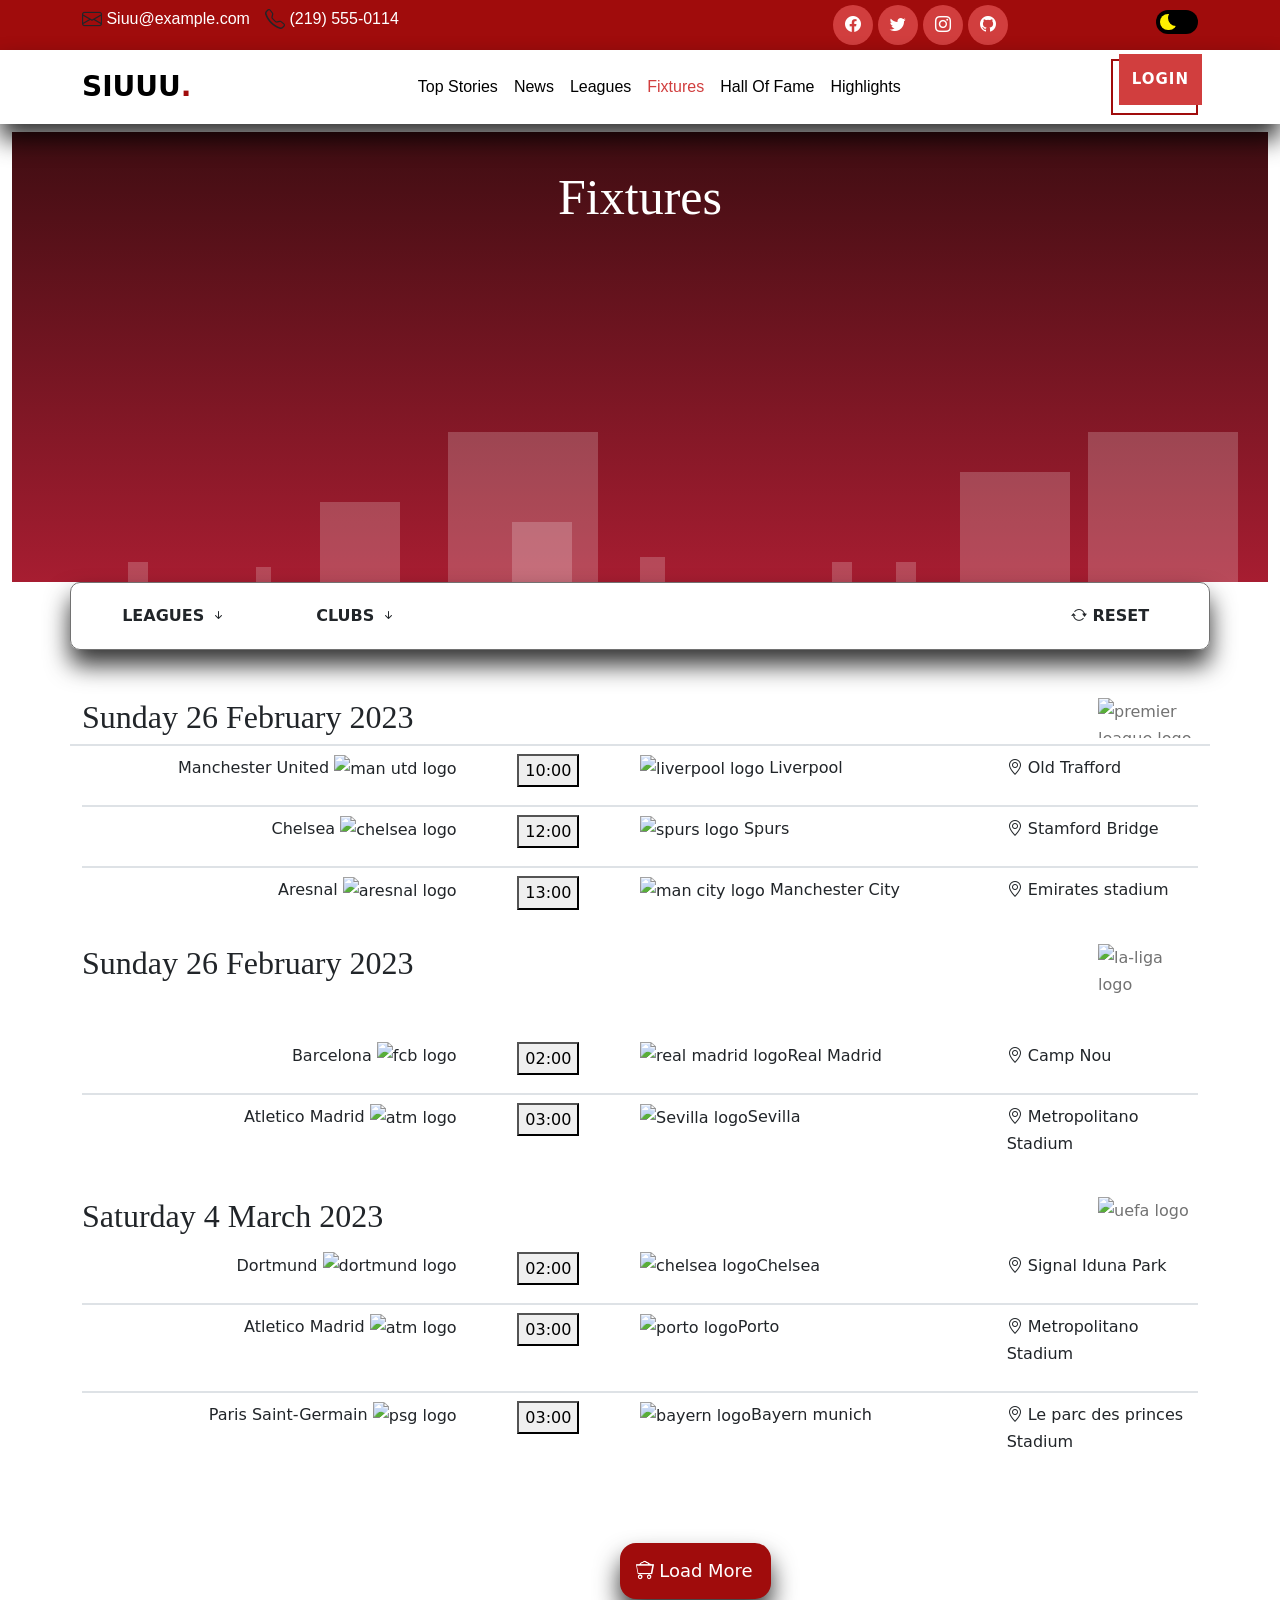
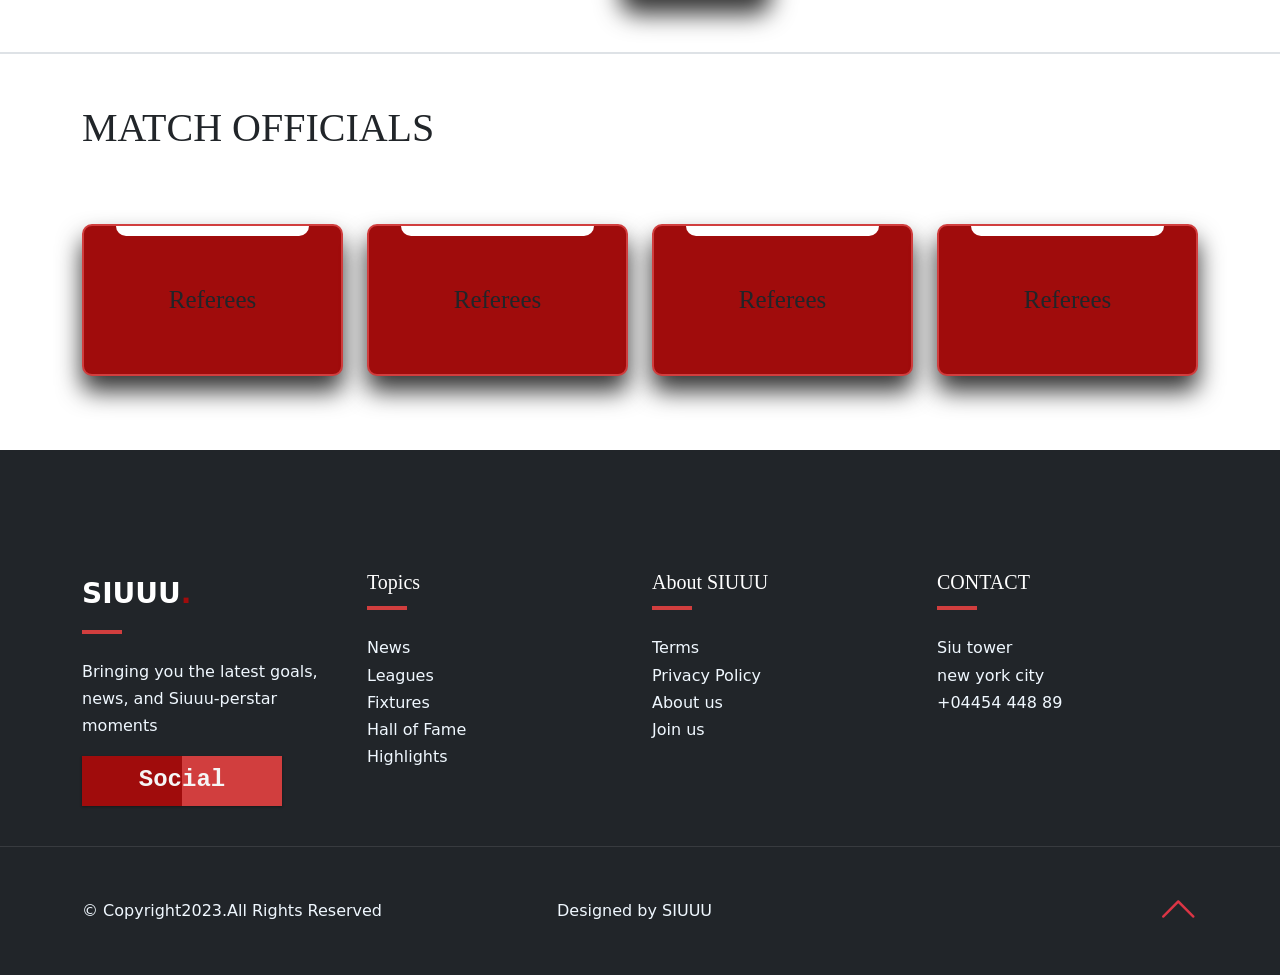
==== html/fixture.html @ 1062c9f8 "Add files via upload" ====
<!DOCTYPE html>
<html lang="en">
<head>
    <meta charset="UTF-8">
    <meta http-equiv="X-UA-Compatible" content="IE=edge">
    <meta name="viewport" content="width=device-width, initial-scale=1.0">
    <title>SIUUU - Fixtures</title>
    <meta content="" name="description">
    <meta content="" name="keywords">
  
    <link href="../images/home/1.png" rel="icon">




    <!-- bootstrap link -->
    <link href="https://cdn.jsdelivr.net/npm/bootstrap@5.3.0-alpha1/dist/css/bootstrap.min.css" rel="stylesheet" integrity="sha384-GLhlTQ8iRABdZLl6O3oVMWSktQOp6b7In1Zl3/Jr59b6EGGoI1aFkw7cmDA6j6gD" crossorigin="anonymous">
    <link rel="stylesheet" href="https://cdn.jsdelivr.net/npm/bootstrap-icons@1.3.0/font/bootstrap-icons.css">
    <!-- css links -->
    <link rel="stylesheet" href="../css/general.css">
    <link rel="stylesheet" href="../css/fixture.css">

</head>
<body>
    

<!-- navbar -->
<section class="sticky-top">
    <!-- TOP NAV -->
    <div class="top-nav" id="home">
        <div class="container">
         <div class="row justify-content-between">
             <div class="col-5 text-start">
                 <p> <i class="bi bi-envelope h5"></i> Siuu@example.com</p>
                 <p> <i class='bi bi-telephone h5'></i> (219) 555-0114</p>
             </div>
             <div class="col-5 text-end social-icons">
                 <a href="#"><i class='bi bi-facebook'></i></a>
                 <a href="#"><i class='bi bi-twitter'></i></a>
                 <a href="#"><i class='bi bi-instagram'></i></a>
                 <a href="#"><i class='bi bi-github'></i></a>
             </div>
             <div class="col-2 text-end">
              <label class="switch">
                  <input type="checkbox">
                  <span onclick="myFunction()"  class="switchslider"></span>
              </label>
             </div>
         </div>
        </div>
        </div>
  <!-- BOTTOM NAV -->
  <nav class="navbar navbar-expand-lg navbar-light bg-white ">
  <div class="container">
   <a class="navbar-brand" href="index.html">SIUUU<span class="dot">.</span></a>
   <button class="navbar-toggler" type="button" data-bs-toggle="collapse" data-bs-target="#navbarNav"
       aria-controls="navbarNav" aria-expanded="false" aria-label="Toggle navigation">
       <span class="navbar-toggler-icon"></span>
   </button>
   <div class="collapse navbar-collapse" id="navbarNav">
       <ul class="navbar-nav ms-auto">
           <li class="nav-item">
               <a class="nav-link" href="../index.html">Top Stories</a>
           </li>
           <li class="nav-item">
               <a class="nav-link" href="./news.html" target="_blank">News</a>
           </li>
           <li class="nav-item">
               <a class="nav-link" href="./leagues.html" target="_blank">Leagues</a>
           </li>
           <li class="nav-item">
               <a class="nav-link active" href="#">Fixtures</a>
           </li>
           <li class="nav-item">
               <a class="nav-link" href="./halloffame.html" target="_blank">Hall Of Fame</a>
           </li>
           <li class="nav-item">
               <a class="nav-link" href="./highlights.html" target="_blank">Highlights</a>
           </li>  
       </ul>
       <a class="ms-auto login-btn" href="./signup.html" target="_blank">
        <button> LOGIN
        </button>
       </a>
     
       </div>
  </div>
  </nav>
</section>
<!-- navbar end -->



<!-- showcase start -->
<section id="main-display">
    <div class="container-fluid">
        <div class="row fixture mt-0">
            <div class="col-lg-12 col-sm-12 col-xs-12">
                <div class="context">
                    <h1>Fixtures</h1>
                </div>
            <div class="area" >
                        <ul class="circles">
                                <li></li>
                                <li></li>
                                <li></li>
                                <li></li>
                                <li></li>
                                <li></li>
                                <li></li>
                                <li></li>
                                <li></li>
                                <li></li>
                        </ul>
                </div >
            </div>
        </div>
    </div>
</section>
<!-- showcase end -->

<!-- mini dropdown navbar  -->
<section class="pb-5">
    <div class="filter-bar container">
 
        <div class="d-flex flex-wrap"> 
            <div class="dropdown ms-1 ">
                <button class="dropbtn  btn" type="button" data-bs-toggle="dropdown" aria-expanded="false">
                    <span class="box">
                           leagues <i class="bi bi-arrow-down-short"></i>
                    </span>
                </button>
                <ul class="dropdown-menu">
                  <li><a class="dropdown-item" href="#">EPL</a></li>
                  <li><a class="dropdown-item" href="#">UCL</a></li>
                  <li><a class="dropdown-item" href="#">La Liga</a></li>
                </ul>
              </div>

              <div class="dropdown ms-2">
                <button class="dropbtn  btn" type="button" data-bs-toggle="dropdown" aria-expanded="false">
                    <span class="box">
                           clubs <i class="bi bi-arrow-down-short"></i>
                    </span>
                </button>
                <ul class="dropdown-menu">
                  <li><a class="dropdown-item" href="#">Aresnal</a></li>
                  <li><a class="dropdown-item" href="#">Man Utd</a></li>
                  <li><a class="dropdown-item" href="#">Man city</a></li>
                </ul>
              </div>

              <div class="reset-filter ms-auto ">
                <a href="fixture.html" >
                    <button class="dropbtn btn" >
                        <span class="box">
                            <i class="bi bi-arrow-repeat"></i> reset
                        </span>
                    </button>
                </a>
              </div>
        </div>
    </div>
</section>
<!-- mini dropdown navbar end -->


<!-- fixtures  -->
<section class="fixture">
    <div class="container">
        <div class="row">
            <div class="col-12 d-inline-flex">
                <h2>Sunday 26 February 2023</h2>
                <img class="img-fluid logo-head ms-auto" src="../images/fixture/Premier_league_logo.png" alt="premier league logo">
               
            </div>
            <div class="d-flex flex-column mb-3 text-center border-top border-2">
                <div class="p-2 match col-15 d-inline-flex">
                    <div class="col-4 text-end">
                        <p class="d-inline">Manchester United  <img class="logos img-fluid" src="../images/clubs/manutd logo.png" alt="man utd logo"></p>
                    </div>
                    <div class="col-2">
                        <button>10:00</button>
                    </div>
                    <div class="col-4 text-start">
                        <p class="d-inline"> <img class="logos img-fluid" src="../images/clubs/liverpol.png" alt="liverpool logo"> Liverpool</p>
                    </div>
                    <div class="col-2 text-start">
                        <p> <i class="bi bi-geo-alt"></i> Old Trafford</p>
                    </div>
                </div>
                <div class="p-2 match col-15 d-inline-flex border-2 border-top">
                    <div class="col-4 text-end">
                        <p class="d-inline">  Chelsea <img class="logos img-fluid" src="../images/clubs/chelsea.png" alt="chelsea logo"></p>
                    </div>
                    <div class="col-2">
                      <button>12:00</button>
                    </div>
                    <div class="col-4 text-start">
                        <p class="d-inline"> <img class="logos img-fluid" src="../images/clubs/spurs.png" alt="spurs logo"> Spurs</p>
                    </div>
                    <div class="col-2 text-start">
                        <p> <i class="bi bi-geo-alt"></i> Stamford Bridge</p>
                    </div>
                </div>    
                <div class="p-2 match col-15 d-inline-flex border-2 border-top">
                    <div class="col-4 text-end">
                        <p class="d-inline">  Aresnal <img class="logos img-fluid" src="../images/clubs/aresnal.png" alt="aresnal logo"></p>
                    </div>
                    <div class="col-2">
                        <button>13:00</button>
                    </div>
                    <div class="col-4 text-start">
                        <p class="d-inline"> <img class="logos img-fluid" src="../images/clubs/mci.png" alt="man city logo"> Manchester City</p>
                    </div>
                    <div class="col-2 text-start">
                        <p> <i class="bi bi-geo-alt"></i> Emirates stadium</p>
                    </div>
                </div> 
            </div>
        </div>
        <div class="row">
            <div class="col-12 d-inline-flex">
                <h2>Sunday 26 February 2023</h2>
                <img class="img-fluid logo-head2 ms-auto" src="../images/fixture/Spanish_La_Liga_logo.png" alt="la-liga logo">
               
            </div>
            <div class="d-flex flex-column mb-3 text-center ">
                <div class="p-2 match col-15 d-inline-flex">
                    <div class="col-4 text-end">
                        <p class="d-inline">Barcelona  <img class="logos img-fluid" src="../images/clubs/fcb.png" alt="fcb logo"></p>
                    </div>
                    <div class="col-2">
                        <button>02:00</button>
                    </div>
                    <div class="col-4 text-start">
                        <p class="d-inline"> <img class="logos img-fluid" src="../images/clubs/rm.png" alt="real madrid logo">Real Madrid</p>
                    </div>
                    <div class="col-2 text-start">
                        <p> <i class="bi bi-geo-alt"></i> Camp Nou</p>
                    </div>
                </div>
                <div class="p-2 match col-15 d-inline-flex border-2 border-top">
                    <div class="col-4 text-end">
                        <p class="d-inline">Atletico Madrid <img class="logos img-fluid" src="../images/clubs/atm.png" alt="atm logo"></p>
                    </div>
                    <div class="col-2">
                        <button>03:00</button>
                    </div>
                    <div class="col-4 text-start">
                        <p class="d-inline"> <img class="logos img-fluid" src="../images/clubs/cf-sevilla.png" alt="Sevilla logo">Sevilla</p>
                    </div>
                    <div class="col-2 text-start">
                        <p> <i class="bi bi-geo-alt"></i> Metropolitano Stadium</p>
                    </div>
                </div>
            </div>
        </div>
        <div class="row">
            <div class="col-12 d-inline-flex">
                <h2>Saturday 4 March 2023</h2>
                <img class="img-fluid logo-head ms-auto" src="../images/fixture/UEFA_Champions_League_logo.png" alt="uefa logo">
               
            </div>
            <div class="d-flex flex-column mb-3 text-center ">
                <div class="p-2 match col-15 d-inline-flex">
                    <div class="col-4 text-end">
                        <p class="d-inline">Dortmund  <img class="logos img-fluid" src="../images/clubs/dortmund.png" alt="dortmund logo"></p>
                    </div>
                    <div class="col-2">
                        <button>02:00</button>
                    </div>
                    <div class="col-4 text-start">
                        <p class="d-inline"> <img class="logos img-fluid" src="../images/clubs/chelsea.png" alt="chelsea logo">Chelsea</p>
                    </div>
                    <div class="col-2 text-start">
                        <p> <i class="bi bi-geo-alt"></i>  Signal Iduna Park</p>
                    </div>
                </div>
                <div class="p-2 match col-15 d-inline-flex border-2 border-top">
                    <div class="col-4 text-end">
                        <p class="d-inline">Atletico Madrid <img class="logos img-fluid" src="../images/clubs/atm.png" alt="atm logo"></p>
                    </div>
                    <div class="col-2">
                        <button>03:00</button>
                    </div>
                    <div class="col-4 text-start">
                        <p class="d-inline"> <img class="logos img-fluid" src="../images/clubs/porto.png" alt="porto logo">Porto</p>
                    </div>
                    <div class="col-2 text-start">
                        <p> <i class="bi bi-geo-alt"></i> Metropolitano Stadium</p>
                    </div>
                </div>
                  <div class="p-2 match col-15 d-inline-flex border-2 border-top">
                    <div class="col-4 text-end">
                        <p class="d-inline">Paris Saint-Germain <img class="logos img-fluid" src="../images/clubs/psg logo.png" alt="psg logo"></p>
                    </div>
                    <div class="col-2">
                        <button>03:00</button>
                    </div>
                    <div class="col-4 text-start">
                        <p class="d-inline"> <img class="logos img-fluid" src="../images/clubs/bayern logo.png" alt="bayern logo">Bayern munich</p>
                    </div>
                    <div class="col-2 text-start">
                        <p> <i class="bi bi-geo-alt"></i> Le parc des princes Stadium</p>
                    </div>
                </div>
            </div>
        </div>
        <div id="more">
            <div class="row">
                <div class="col-12 d-inline-flex">
                    <h2>Sunday 5 March 2023</h2>
                    <img class="img-fluid logo-head ms-auto" src="../images/fixture/uel-logo.png" alt="europa league">
                   
                </div>
                <div class="d-flex flex-column mb-3 text-center ">
                    <div class="p-2 match col-15 d-inline-flex">
                        <div class="col-4 text-end">
                            <p class="d-inline">Manchester United  <img class="logos img-fluid" src="../images/clubs/manutd logo.png" alt="man utd logo"></p>
                        </div>
                        <div class="col-2">
                            <button>01:45</button>
                        </div>
                        <div class="col-4 text-start">
                            <p class="d-inline"> <img class="logos img-fluid" src="../images/clubs/fcb.png" alt="fcb logo"> Barcelona</p>
                        </div>
                        <div class="col-2 text-start">
                            <p> <i class="bi bi-geo-alt"></i> Old Trafford</p>
                        </div>
                    </div>
                    <div class="p-2 match col-15 d-inline-flex border-2 border-top">
                        <div class="col-4 text-end">
                            <p class="d-inline">Aresnal <img class="logos img-fluid" src="../images/clubs/aresnal.png" alt="Aresnal logo"></p>
                        </div>
                        <div class="col-2">
                            <button>03:45</button>
                        </div>
                        <div class="col-4 text-start">
                            <p class="d-inline"> <img class="logos img-fluid" src="../images/clubs/psv.png" alt="psv logo"> PSV</p>
                        </div>
                        <div class="col-2 text-start">
                            <p> <i class="bi bi-geo-alt"></i> Emirates Stadium</p>
                        </div>
                    </div>
                </div>
            </div>
            <div class="row">
                <div class="col-12 d-inline-flex">
                    <h2>Sunday 12 March 2023</h2>
                    <img class="img-fluid logo-head ms-auto" src="../images/fixture/Premier_league_logo.png" alt=" Premier_league_logo">
                </div>
                <div class="d-flex flex-column mb-3 text-center ">
                    <div class="p-2 match col-15 d-inline-flex">
                        <div class="col-4 text-end">
                            <p class="d-inline">Newcastle United <img class="logos img-fluid" src="../images/clubs/newcastle.png" alt="newcastle logo"></p>
                        </div>
                        <div class="col-2">
                            <button>06:45</button>
                        </div>
                        <div class="col-4 text-start">
                            <p class="d-inline"> <img class="logos img-fluid" src="../images/clubs/wolves.png" alt="wolves logo"> Wolves</p>
                        </div>
                        <div class="col-2 text-start">
                            <p> <i class="bi bi-geo-alt"></i> st james park</p>
                        </div>
                    </div>
                    <div class="p-2 match col-15 d-inline-flex border-2 border-top">
                        <div class="col-4 text-end">
                            <p class="d-inline">Leicester City <img class="logos img-fluid" src="../images/clubs/leicester.png" alt="Aresnal logo"></p>
                        </div>
                        <div class="col-2">
                            <button>03:45</button>
                        </div>
                        <div class="col-4 text-start">
                            <p class="d-inline"> <img class="logos img-fluid" src="../images/clubs/west-ham-united.png" alt="westham logo"> West Ham United</p>
                        </div>
                        <div class="col-2 text-start">
                            <p> <i class="bi bi-geo-alt"></i>King Power Stadium</p>
                        </div>
                    </div>
                    <div class="p-2 match col-15 d-inline-flex border-2 border-top">
                        <div class="col-4 text-end">
                            <p class="d-inline">Manchester City <img class="logos img-fluid" src="../images/clubs/mci.png" alt="mancity logo"></p>
                        </div>
                        <div class="col-2">
                            <button>08:00</button>
                        </div>
                        <div class="col-4 text-start">
                            <p class="d-inline"> <img class="logos img-fluid" src="../images/clubs/manutd logo.png" alt="manutd logo">Manchester United</p>
                        </div>
                        <div class="col-2 text-start">
                            <p> <i class="bi bi-geo-alt"></i>Etihad Stadium</p>
                        </div>
                    </div>
                </div>
            </div>

             <div class="col-12 p-5">
            <a class="" href="#">
                <button onclick="addLess()" class="loadmore-btn">
                    <div class="icon-wrapper-1">
                      <div class="icon-wrapper">
                        <i class="bi bi-minecart-loaded"></i>
                      </div>
                    </div>
                    <span >Load Less</span>
                  </button>
               </a>
        </div>
        </div>
      
        <!-- load more -->
        <div class="col-12 p-5">
            <a class="" href="#">
                <button id="morebtn" onclick="addMore()" class="loadmore-btn">
                    <div class="icon-wrapper-1">
                      <div class="icon-wrapper">
                        <i class="bi bi-minecart-loaded"></i>
                      </div>
                    </div>
                    <span >Load More</span>
                  </button>
               </a>
        </div>
    </div>
</section>
<!-- fixtures end -->

<!-- Match officials start -->
<section class="referees section-padding border-top border-2">
    <div class="container">
        <div class="row">
            <div class="col-12 col-xs-12">
                    <h1 class="">MATCH OFFICIALS</h1>
                    <div class="line"></div>
            </div>
        </div>
        <div class="row mt-3">
            <div class="col-md-3 gy-5 col-sm-12 col-xs-12">
                <div class="ref-card">
                    <div class="blob"></div>
                      <span class="img">
                        <img class="img-fluid" src="../images/fixture/ref1.jpg" alt="">
                      </span>
                      <h2>Referees</h2>
                      <p>
                       Match officials for week 25
                      </p>
                    </div>
            </div>
            <div class="col-md-3 col-sm-12  gy-5  col-xs-12">
                <div class="ref-card">
                    <div class="blob"></div>
                      <span class="img">
                        <img class="img-fluid" src="../images/fixture/ref2.jpg" alt="">
                      </span>
                      <h2>Referees</h2>
                      <p>
                       Match officials for week 25
                      </p>
                    </div>
            </div>
            <div class="col-md-3 col-sm-12 gy-5 col-xs-12">
                <div class="ref-card">
                    <div class="blob"></div>
                      <span class="img">
                        <img class="img-fluid" src="../images/fixture/ref3.jpg" alt="">
                      </span>
                      <h2>Referees</h2>
                      <p>
                       Match officials for week 25
                      </p>
                    </div>
            </div>
            <div class="col-md-3 col-sm-12  gy-5  col-xs-12">
                <div class="ref-card">
                    <div class="blob"></div>
                      <span class="img">
                        <img class="img-fluid" src="../images/fixture/ref4.jpg" alt="">
                      </span>
                      <h2>Referees</h2>
                      <p>
                       Match officials for week 25
                      </p>
                    </div>
            </div>
        </div> 
    </div>
</section>
<!-- match officials end    -->


<!-- footer start -->
<footer class="bg-dark mt-4">
    <div class="footer-top">
       <div class="container">
           <div class="row gy-2">
               <div class="col-lg-3 col-sm-6">
                <a class="navbar-brand text-white" href="index.html">SIUUU<span class="dot">.</span></a>
                   <div class="line"></div>
                   <p class="click">Bringing you the latest goals, news, and Siuuu-perstar moments</p>
                   <div class="social-card">
                    <span>Social</span>
                    <a class="social-link" href="#">
                        <i class='bi bi-facebook h3'></i>
                    </a>
                    <a class="social-link" href="#">
                        <i class='bi bi-twitter h3'></i>
                    </a>
                    <a class="social-link" href="#">
                        <i class='bi bi-instagram h3'></i>
                    </a>
                    <a class="social-link" href="#">
                        <i class='bi bi-github h3'></i>
                    </a>
                  </div>
               </div>
               <div class="col-lg-3 col-sm-6">
                   <h5 class="mb-0 text-white">Topics</h5>
                   <div class="line"></div>
                   <ul>
                    <ul>
                        <li><a href="news.html"  target="_blank">News</a></li>
                        <li><a href="./leagues.html" target="_blank">Leagues</a></li>
                        <li><a href="#">Fixtures</a></li>
                        <li><a href="halloffame.html" target="_blank">Hall of Fame</a></li>
                        <li><a href="highlights.html" target="_blank">Highlights</a></li>
                    </ul>
                </ul>
               </div>
               <div class="col-lg-3 col-sm-6">
                <h5 class="mb-0 text-white">About SIUUU</h5>
                <div class="line"></div>
                <ul>
                    <li><a href="#">Terms</a></li>
                    <li><a href="#">Privacy Policy</a></li>
                    <li><a href="./signup.html">About us</a></li>
                    <li><a href="./signup.html">Join us</a></li>
                </ul>
            </div>
               <div class="col-lg-3 col-sm-6">
                   <h5 class="mb-0 text-white">CONTACT</h5>
                   <div class="line"></div>
                   <ul>
                       <li>Siu tower</li>
                       <li>new york city</li>
                       <li>+04454 448 89</li>
                   </ul>
               </div>
           </div>
       </div>
     </div> 
     <div class="footer-bottom">
        <div class="container">
            <div class="row justify-content-evenly align-items-center">
                <div class="col-5">
                    <p class="mb-0">&copy Copyright2023.All Rights Reserved</p>
                </div>
                <div class="col-5">
                    <p class="mb-0">Designed by 
                     <a href="#">SIUUU</a>
                 </p>
                </div>
                <div class="col-2 text-end">
                 <a href="#" class="arrow pb-2">
                    <i class="bi bi-chevron-up h1 text-danger"></i>
                 </a>
              </div>
            </div>
        </div>
      </div>
</footer>
<!-- footer end -->



<!-- bootstrap link js -->
<script src="https://cdn.jsdelivr.net/npm/bootstrap@5.3.0-alpha1/dist/js/bootstrap.bundle.min.js" integrity="sha384-w76AqPfDkMBDXo30jS1Sgez6pr3x5MlQ1ZAGC+nuZB+EYdgRZgiwxhTBTkF7CXvN" crossorigin="anonymous"></script>
<!-- main js -->
<script src="../js/general.js"></script>
<script src="../js/fixture.js"></script>

</body>
</html>
---- css/general.css ----
/* variables */
:root{
  --c-dark: #212529;
  --c-brand:  #a00c0c;
  --c-brand-light: #d13e3e;
  --c-brand-rgb: 78, 87, 212;
  --c-body: #727272;
  --box-shadow: 0px 15px 25px rgba(0,0,0,0.8);
  --transition: all 0.5s ease;
}



/* navbar */
.top-nav {
    background-color: var(--c-brand);
    color: #fff;
    padding-top: 5px;
    padding-bottom: 5px;

}

.top-nav p {
    display: inline-block;
    margin-bottom: 0;
    margin-right: 10px;
    font-family: 'Franklin Gothic Medium', 'Arial Narrow', Arial, sans-serif;
    font-weight: 400;
}

.top-nav span,
.top-nav i {
    vertical-align: middle;
}

.navbar {
    box-shadow: var(--box-shadow);
}

.social-icons a {
    width: 28px;
    height: 28px;
    display: inline-flex;
    color: #fff;
    background-color: rgba(255, 255, 255, 0.25);
    text-decoration: none;
    align-items: center;
    justify-content: center;
    border-radius: 100px;
}

.social-icons a:hover {
    background-color: #fff;
    color: var(--c-brand);
}

.navbar .navbar-nav .nav-link {
    font-family: 'Franklin Gothic Medium', 'Arial Narrow', Arial, sans-serif;
    font-family: 200;
    color: black;
}

.navbar .navbar-nav .nav-link:hover {
    color: var(--c-brand);
}

.navbar .navbar-nav .nav-link.active {
    color: #d13e3e;
}

.navbar-brand {
    font-size: 28px;
    font-weight: 700;
}

.navbar-brand .dot {
    color: var(--c-brand);
}
.nav-link{
    position: relative;
}

.nav-link::after{
    content: '';
    opacity: 0;
    transition: all 0.2s;
    height: 2px;
    width: 100%;
    background-color: rgb(255, 47, 64);
    position: absolute;
    bottom: 0;
    left: 0;
}

.nav-link:hover::after{
   opacity: 1;
}

/* login button */
.login-btn {
  padding: 10px;
  font-size: 15px;
  outline: none;
  border: 2px solid var(--c-brand);
  background-color: white;
  color: white;
  position: relative;
  letter-spacing: 1px;
 }
 
 .login-btn::before {
  content: 'LOGIN';
  /*Button's value/text-content */
  position: absolute;
  top: -14%;
  left: 7%;
  background-color: var(--c-brand-light);
  width: 100%;
  height: 100%;
  color: white;
  display: flex;
  align-items: center;
  justify-content: center;
  transition: 0.15s ease-in-out;
  font-weight: bold;
 }
 
 .login-btn:hover::before {
  top: 0;
  left: 0;
 }


/* footer */
footer {
    padding-top: 120px;
}

.footer-top {
    padding-bottom: 40px;
    border-bottom: 1px solid rgba(255,255,255,0.1);
}

.footer-bottom{
    padding-top: 40px;
    padding-bottom: 40px;
}

footer li, footer p, footer a {
    color:aliceblue;

}

footer ul{
    list-style: none;
    padding:0 ;

}

footer .line{
    width: 40px;
    height: 4px;
    background-color:  #d13e3e;
    margin-top: 12px;
    margin-bottom: 24px;
}

.social-icons a{
    width: 40px;
    height: 40px;
    display: inline-flex;
    align-items: center;
    justify-content: center;
    background-color: var(--c-brand-light);
    border-radius: 100px;
}

.social-icons a:hover {
    background-color: var(--c-brand);
    color: white;
}

  
  .social-card {
    position: relative;
    display: flex;
    align-items: center;
    justify-content: center;
    background: var(--c-brand-light);
    box-shadow: 0 1px 3px rgba(0,0,0,0.12), 0 1px 2px rgba(0,0,0,0.24);
    transition: all 0.3s cubic-bezier(0.25, 0.8, 0.25, 1);
    overflow: hidden;
    height: 50px;
    width: 200px;
  }
  
  .social-card::before, .social-card::after {
    position: absolute;
    display: flex;
    align-items: center;
    width: 50%;
    height: 100%;
    transition: 0.25s linear;
    z-index: 1;
  }
  
  .social-card::before {
    content: "";
    left: 0;
    justify-content: flex-end;
    background-color: var(--c-brand);
  }
  
  .social-card::after {
    content: "";
    right: 0;
    justify-content: flex-start;
    background-color: var(--c-brand-light);
  }
  
  .social-card:hover {
    box-shadow: 0 14px 28px rgba(0,0,0,0.25), 0 10px 10px rgba(0,0,0,0.22);
  }
  
  .social-card:hover span {
    opacity: 0;
    z-index: -3;
  }
  
  .social-card:hover::before {
    opacity: 0.5;
    transform: translateY(-100%);
  }
  
  .social-card:hover::after {
    opacity: 0.5;
    transform: translateY(100%);
  }
  
  .social-card span {
    position: absolute;
    display: flex;
    align-items: center;
    justify-content: center;
    width: 100%;
    height: 100%;
    color: whitesmoke;
    font-family: 'Fira Mono', monospace;
    font-size: 24px;
    font-weight: 700;
    opacity: 1;
    transition: opacity 0.25s;
    z-index: 2;
  }
  
  .social-card .social-link {
    position: relative;
    display: flex;
    align-items: center;
    justify-content: center;
    width: 25%;
    height: 100%;
    color: whitesmoke;
    font-size: 24px;
    text-decoration: none;
    transition: 0.25s;
  }
  
  .social-card .social-link svg {
    text-shadow: 1px 1px rgba(31, 74, 121, 0.7);
    transform: scale(1);
  }
  
  .social-card .social-link:hover {
    background-color: rgba(249, 244, 255, 0.774);
    animation: bounce_613 0.4s linear;
  }
  
  @keyframes bounce_613 {
    40% {
      transform: scale(1.4);
    }
  
    60% {
      transform: scale(0.8);
    }
  
    80% {
      transform: scale(1.2);
    }
  
    100% {
      transform: scale(1);
    }
  }

/* toggle switch for dark mode */
/* The switch - the box around the slider */
.switch {
  font-size: 12px;
  position: relative;
  display: inline-block;
  width: 3.5em;
  height: 2em;
}

/* Hide default HTML checkbox */
.switch input {
  opacity: 0;
  width: 0;
  height: 0;
}

/* The slider */
.switchslider {
  --background: black;
  position: absolute;
  cursor: pointer;
  top: 0;
  left: 0;
  right: 0;
  bottom: 0;
  background-color: var(--background);
  transition: .5s;
  border-radius: 30px;
}

.switchslider:before {
  position: absolute;
  content: "";
  height: 1.4em;
  width: 1.4em;
  border-radius: 50%;
  left: 10%;
  bottom: 15%;
  box-shadow: inset 8px -4px 0px 0px #fff000;
  background: var(--background);
  transition: .5s;
}

input:checked + .switchslider {
  background-color: #af1f27;
}

input:checked + .switchslider:before {
  transform: translateX(100%);
  box-shadow: inset 15px -4px 0px 15px #fff000;
}
---- css/fixture.css ----
/* variables */
:root{
    --c-dark: #212529;
    --c-brand:  #a00c0c;
    --c-brand-light: #d13e3e;
    --c-brand-rgb: 78, 87, 212;
    --c-body: #727272;
    --box-shadow: 0px 15px 25px rgba(0,0,0,0.8);
    --transition: all 0.5s ease;
}

body {
    padding: 0;
    line-height: 1.7;
    color: var(--c-body);
    overflow-x: hidden;
}

h1,h2,h3,h4,h5,h6,.h1,.h2,.h3,.h4,.h5,.h6{
    font-weight: 500;
    font-family: Georgia, 'Times New Roman', Times, serif;
    color: var(--c-dark);
}

a{
    text-decoration: none;
    color: var(--c-brand);
    transition: var(--transition);
}

a:hover {
    color: var(--c-brand-light);
}

img{
    max-width: 100%;
    height: auto;
}

.section-padding{
    padding-top:50px;
    padding-bottom: 50px;

}

/* main-display */
#main-display{
    margin-top: -60px;
}

.context {
    width: 100%;
    position: relative;
    top:20%;
    margin-top: 0;
    
}

.context h1{
    text-align: center;
    color: #fff;
    font-size: 50px;
}


.area{
    background: linear-gradient(to top,#A71D31,#3F0D12); 
    background: -webkit-linear-gradient(to left, #8f94fb, #4e54c8);  
    max-width:100%;
    height:50vh;
    
}

.circles{
    position: absolute;
    top: 0;
    left: 0;
    width: 100%;
    height: 100%;
    overflow: hidden;
    z-index: 0;
}

.circles li{
    position: absolute;
    display: block;
    list-style: none;
    width: 100%;
    height: 20px;
    background: rgba(255, 255, 255, 0.2);
    animation: animate 5s linear infinite;
    bottom: 0px;
    
}

.circles li:nth-child(1){
    left: 25%;
    width: 80px;
    height: 80px;
    animation-delay: 0s;
}


.circles li:nth-child(2){
    left: 10%;
    width: 20px;
    height: 20px;
    animation-delay: 2s;
    animation-duration: 3s;
}

.circles li:nth-child(3){
    left: 70%;
    width: 20px;
    height: 20px;
    animation-delay: 4s;
}

.circles li:nth-child(4){
    left: 40%;
    width: 60px;
    height: 60px;
    animation-delay: 0s;
    animation-duration: 2s;
}

.circles li:nth-child(5){
    left: 65%;
    width: 20px;
    height: 20px;
    animation-delay: 0s;
}

.circles li:nth-child(6){
    left: 75%;
    width: 110px;
    height: 110px;
    animation-delay: 3s;
}

.circles li:nth-child(7){
    left: 35%;
    width: 150px;
    height: 150px;
    animation-delay: 7s;
}

.circles li:nth-child(8){
    left: 50%;
    width: 25px;
    height: 25px;
    animation-delay: 5s;
    animation-duration: 45s;
}

.circles li:nth-child(9){
    left: 20%;
    width: 15px;
    height: 15px;
    animation-delay: 2s;
    animation-duration: 35s;
}

.circles li:nth-child(10){
    left: 85%;
    width: 150px;
    height: 150px;
    animation-delay: 0s;
    animation-duration: 11s;
}



@keyframes animate {

    0%{
        transform: translateY(0) rotate(0deg);
        opacity: 1;
        border-radius: 0;
    }

    100%{
        transform: translateY(-600px) rotate(720deg);
        opacity: 0;
        border-radius: 50%;
    }

}

/* fixture */
.fixture{
  position: relative;
  z-index: 1000;
  margin-top: 0%;
}

.fixture p {
    color: var(--c-dark);
}

/* Adjust font size for smaller screens */
@media screen and (max-width: 767px) {
    .fixture {
      font-size: 0.57rem;
      font-weight: bolder;
      color: black;
      font-family: 'Franklin Gothic Medium', 'Arial Narrow', Arial, sans-serif;
    }
}
  

/* filter-bar */
.filter-bar{
    border:var(--c-body) 1px double;
    border-radius: 10px;
    text-align: center;
    color: var(--c-dark);
    box-shadow: var(--box-shadow);
    position: relative;
    z-index: 1001;    
}

@media (max-width: 767px) {
    .filter-bar {
      width: 100%;
    }
}


/* dropbtn */

.box {
    width: 140px;
    height: auto;
    float: left;
    transition: .5s linear;
    position: relative;
    display: block;
    overflow: hidden;
    padding: 15px;
    text-align: center;
    margin: 0 5px;
    background: transparent;
    text-transform: uppercase;
    font-weight: 900;
}
  
.box:before {
    position: absolute;
    content: '';
    left: 0;
    bottom: 0;
    height: 4px;
    width: 100%;
    border-bottom: 4px solid transparent;
    border-left: 4px solid transparent;
    box-sizing: border-box;
    transform: translateX(100%);
}
  
.box:after {
    position: absolute;
    content: '';
    top: 0;
    left: 0;
    width: 100%;
    height: 4px;
    border-top: 4px solid transparent;
    border-right: 4px solid transparent;
    box-sizing: border-box;
    transform: translateX(-100%);
}
  
.box:hover {
    box-shadow: 0 5px 15px rgba(0, 0, 0, 0.5);
}

.box:hover:before {
    border-color: var(--c-brand);
    height: 100%;
    transform: translateX(0);
    transition: .3s transform linear, .3s height linear .3s;
}
  
.box:hover:after {
    border-color: var(--c-brand-light);
    height: 100%;
    transform: translateX(0);
    transition: .3s transform linear, .3s height linear .5s;
}
  
.dropbtn {
    color: var(--c-dark);
    text-decoration: none;
    cursor: pointer;
    outline: none;
    border: none;
    background: transparent;
}

/* logos */
.logo-head{
    width: 100px;
    height: 40px;
}

.logo-head2 {
    width: 100px;
    height: 90px;
}
  
.logos{
    width: 32px;
    height: 32px;
}

/* match */
.match:hover{
    background:  linear-gradient(to right, rgb(189, 17, 160) , rgb(43, 102, 190));
    color: white;

}

/* more */
#more{
    display: none;
}

/* loadmore button */

.loadmore-btn {
    font-family: inherit;
    font-size: 18px;
    background: var(--c-brand);
    color: white;
    padding: 0.7em 1em;
    padding-left: .9em;
    display: flex;
    align-items: center;
    border: none;
    border-radius: 16px;
    overflow: hidden;
    transition: all 0.2s;
    margin-left: 48%;
    margin-bottom: 5px;
    box-shadow: var(--box-shadow);
}
  
.loadmore-btn span {
    display: block;
    margin-left: 0.3em;
    transition: all 0.3s ease-in-out;
}
  
.loadmore-btn i {
    display: block;
    transform-origin: center center;
    transition: transform 0.3s ease-in-out;
}
  
.loadmore-btn:hover .icon-wrapper {
    animation: fly-1 0.6s ease-in-out infinite alternate;
}
  
.loadmore-btn:hover i {
    transform: translateX(1.2em) rotate(45deg) scale(1.1);
}
  
.loadmore-btn:hover span {
    transform: translateX(6em);
}
  
.loadmore-btn:active {
    transform: scale(0.95);
}
  
@keyframes fly-1 {
    from {
      transform: translateY(0.1em);
    }
  
    to {
      transform: translateY(-0.1em);
    }
}
  
/* match officials ref-card */
.ref-card {
    width: 100%;
    height: auto;
    background: var(--c-brand);
    border-radius: 10px;
    border: #d13e3e 2px solid;
    text-align: center;
    transition: all 0.5s;
    box-shadow: var(--box-shadow);

}
   
.ref-card:hover {
    box-shadow: 0 0 20px 1px rgba(0, 0, 0, 0.623);
    background-color: #4bb8ff;
    border: white 2px solid;
}
  
.ref-card .blob {
    height: 10px;
    width: 75%;
    border-radius: 0 0 30px 30px;
    margin: 0 auto;
    background-color: white;
    visibility: visible;
    transition: all 0.3s;
}
   
.ref-card:hover .blob {
    height: 0;
}
   
.ref-card .img {
    display: flex;
    margin: 30px auto 10px auto;
    width: 75%;
    height: auto;
    background-color: var(--c-brand-light);
    border-radius: 50%;
    font-size: 11px;
    justify-content: center;
    align-items: center;
    transition: all 0.5s;
}
   
.ref-card:hover .img {
    width: 100%;
    height: auto;
    border-radius: 10px;
    margin: .5 auto;
    background-color: #f0f0f0;
    z-index: 99999;
}
   
.ref-card h2 {
    padding: 15px 10px;
    font-size: 25px;
    transition: all 0.1s;
    z-index: -99;
    line-height: 17px;
}
   
.ref-card:hover h2 {
    opacity: 0;
    width: 100%;
    /* position: absolute; */
    transition: all 0.5s;
}
   
.ref-card p {
    opacity: 0;
    transition: all 0.75s;
}
    

    
.ref-card:hover p {
    font-size: 20px;
    font-weight: 600;
    color: black;
    opacity: 1;
    transition: all 0.1s;
}


/* dark mode */
.dark-mode {
  background-color: black;
  color: white;
  --c-dark: #ffffff;
  --c-brand:  black;
  --c-brand-light: rgb(49, 48, 48);
  --c-body: black;
  --box-shadow: 0px 15px 25px rgba(255, 255, 255, 0.8);
  
}
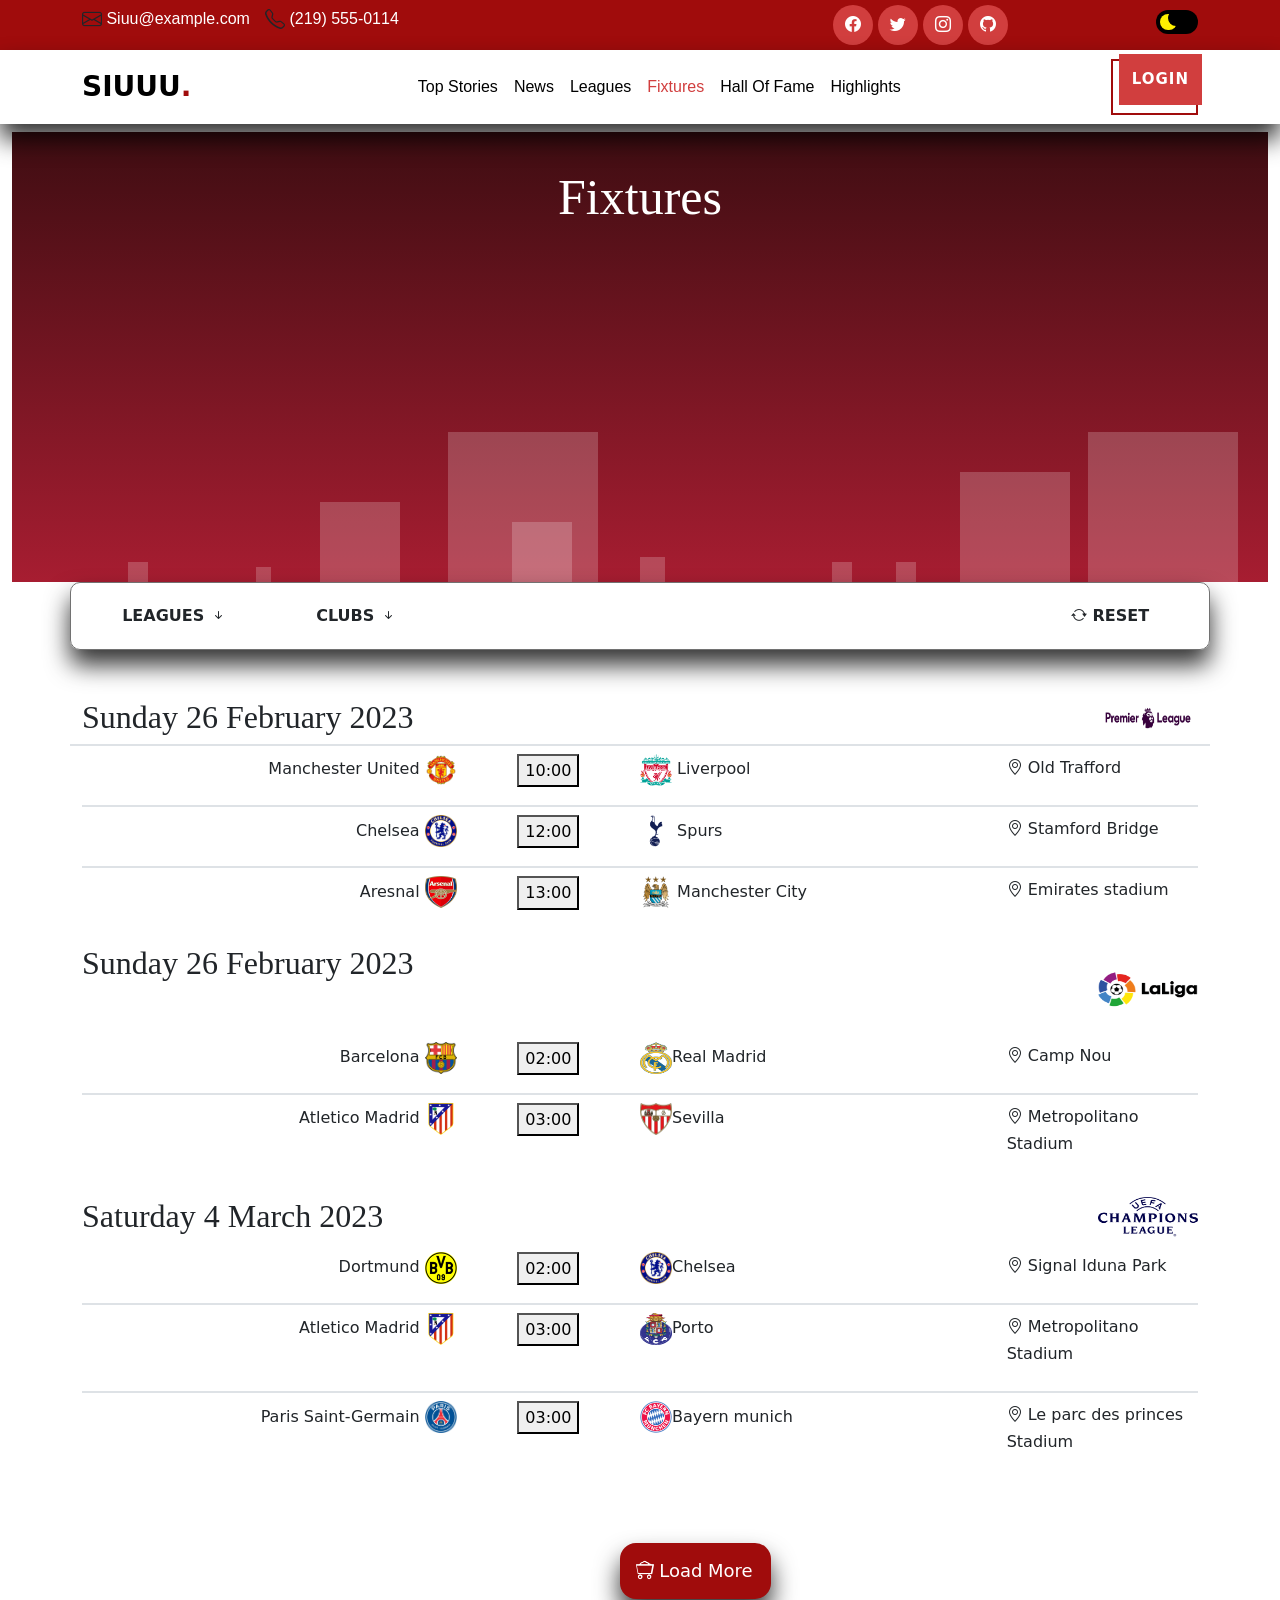
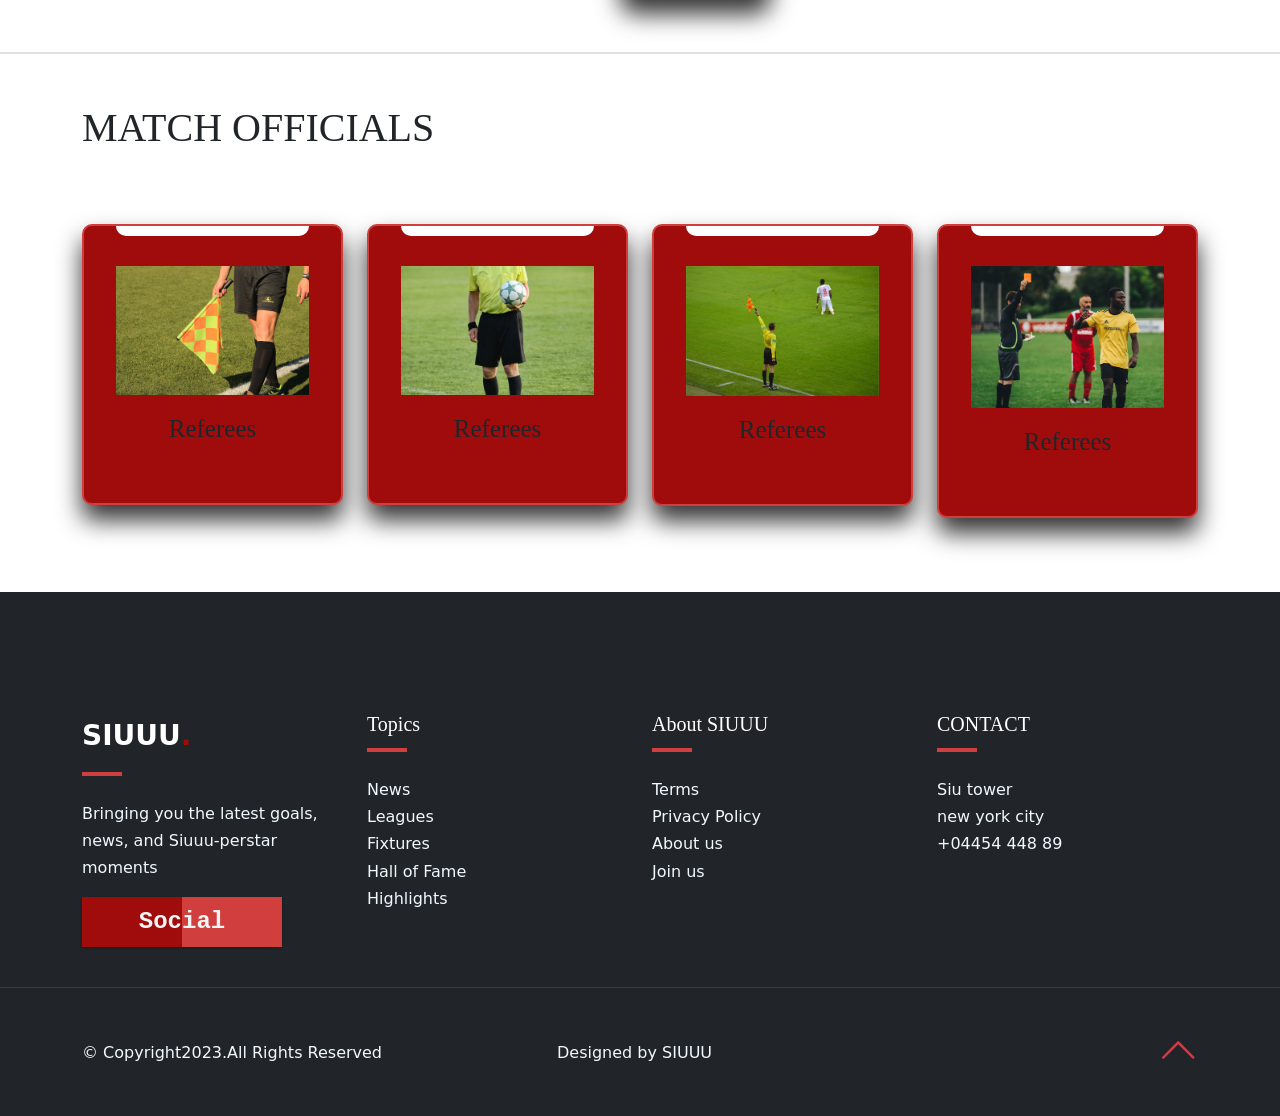
==== commit 43ae0ef8: "Update fixture.html" ====
--- a/html/fixture.html
+++ b/html/fixture.html
@@ -8,7 +8,7 @@
     <meta content="" name="description">
     <meta content="" name="keywords">
   
-    <link href="../images/home/1.png" rel="icon">
+    <link href="../Images/home/1.png" rel="icon">
 
 
 
@@ -171,19 +171,19 @@
         <div class="row">
             <div class="col-12 d-inline-flex">
                 <h2>Sunday 26 February 2023</h2>
-                <img class="img-fluid logo-head ms-auto" src="../images/fixture/Premier_league_logo.png" alt="premier league logo">
+                <img class="img-fluid logo-head ms-auto" src="../Images/fixture/Premier_league_logo.png" alt="premier league logo">
                
             </div>
             <div class="d-flex flex-column mb-3 text-center border-top border-2">
                 <div class="p-2 match col-15 d-inline-flex">
                     <div class="col-4 text-end">
-                        <p class="d-inline">Manchester United  <img class="logos img-fluid" src="../images/clubs/manutd logo.png" alt="man utd logo"></p>
+                        <p class="d-inline">Manchester United  <img class="logos img-fluid" src="../Images/clubs/manutd logo.png" alt="man utd logo"></p>
                     </div>
                     <div class="col-2">
                         <button>10:00</button>
                     </div>
                     <div class="col-4 text-start">
-                        <p class="d-inline"> <img class="logos img-fluid" src="../images/clubs/liverpol.png" alt="liverpool logo"> Liverpool</p>
+                        <p class="d-inline"> <img class="logos img-fluid" src="../Images/clubs/liverpol.png" alt="liverpool logo"> Liverpool</p>
                     </div>
                     <div class="col-2 text-start">
                         <p> <i class="bi bi-geo-alt"></i> Old Trafford</p>
@@ -191,13 +191,13 @@
                 </div>
                 <div class="p-2 match col-15 d-inline-flex border-2 border-top">
                     <div class="col-4 text-end">
-                        <p class="d-inline">  Chelsea <img class="logos img-fluid" src="../images/clubs/chelsea.png" alt="chelsea logo"></p>
+                        <p class="d-inline">  Chelsea <img class="logos img-fluid" src="../Images/clubs/chelsea.png" alt="chelsea logo"></p>
                     </div>
                     <div class="col-2">
                       <button>12:00</button>
                     </div>
                     <div class="col-4 text-start">
-                        <p class="d-inline"> <img class="logos img-fluid" src="../images/clubs/spurs.png" alt="spurs logo"> Spurs</p>
+                        <p class="d-inline"> <img class="logos img-fluid" src="../Images/clubs/spurs.png" alt="spurs logo"> Spurs</p>
                     </div>
                     <div class="col-2 text-start">
                         <p> <i class="bi bi-geo-alt"></i> Stamford Bridge</p>
@@ -205,13 +205,13 @@
                 </div>    
                 <div class="p-2 match col-15 d-inline-flex border-2 border-top">
                     <div class="col-4 text-end">
-                        <p class="d-inline">  Aresnal <img class="logos img-fluid" src="../images/clubs/aresnal.png" alt="aresnal logo"></p>
+                        <p class="d-inline">  Aresnal <img class="logos img-fluid" src="../Images/clubs/aresnal.png" alt="aresnal logo"></p>
                     </div>
                     <div class="col-2">
                         <button>13:00</button>
                     </div>
                     <div class="col-4 text-start">
-                        <p class="d-inline"> <img class="logos img-fluid" src="../images/clubs/mci.png" alt="man city logo"> Manchester City</p>
+                        <p class="d-inline"> <img class="logos img-fluid" src="../Images/clubs/mci.png" alt="man city logo"> Manchester City</p>
                     </div>
                     <div class="col-2 text-start">
                         <p> <i class="bi bi-geo-alt"></i> Emirates stadium</p>
@@ -222,19 +222,19 @@
         <div class="row">
             <div class="col-12 d-inline-flex">
                 <h2>Sunday 26 February 2023</h2>
-                <img class="img-fluid logo-head2 ms-auto" src="../images/fixture/Spanish_La_Liga_logo.png" alt="la-liga logo">
+                <img class="img-fluid logo-head2 ms-auto" src="../Images/fixture/Spanish_La_Liga_logo.png" alt="la-liga logo">
                
             </div>
             <div class="d-flex flex-column mb-3 text-center ">
                 <div class="p-2 match col-15 d-inline-flex">
                     <div class="col-4 text-end">
-                        <p class="d-inline">Barcelona  <img class="logos img-fluid" src="../images/clubs/fcb.png" alt="fcb logo"></p>
+                        <p class="d-inline">Barcelona  <img class="logos img-fluid" src="../Images/clubs/fcb.png" alt="fcb logo"></p>
                     </div>
                     <div class="col-2">
                         <button>02:00</button>
                     </div>
                     <div class="col-4 text-start">
-                        <p class="d-inline"> <img class="logos img-fluid" src="../images/clubs/rm.png" alt="real madrid logo">Real Madrid</p>
+                        <p class="d-inline"> <img class="logos img-fluid" src="../Images/clubs/rm.png" alt="real madrid logo">Real Madrid</p>
                     </div>
                     <div class="col-2 text-start">
                         <p> <i class="bi bi-geo-alt"></i> Camp Nou</p>
@@ -242,13 +242,13 @@
                 </div>
                 <div class="p-2 match col-15 d-inline-flex border-2 border-top">
                     <div class="col-4 text-end">
-                        <p class="d-inline">Atletico Madrid <img class="logos img-fluid" src="../images/clubs/atm.png" alt="atm logo"></p>
+                        <p class="d-inline">Atletico Madrid <img class="logos img-fluid" src="../Images/clubs/atm.png" alt="atm logo"></p>
                     </div>
                     <div class="col-2">
                         <button>03:00</button>
                     </div>
                     <div class="col-4 text-start">
-                        <p class="d-inline"> <img class="logos img-fluid" src="../images/clubs/cf-sevilla.png" alt="Sevilla logo">Sevilla</p>
+                        <p class="d-inline"> <img class="logos img-fluid" src="../Images/clubs/cf-sevilla.png" alt="Sevilla logo">Sevilla</p>
                     </div>
                     <div class="col-2 text-start">
                         <p> <i class="bi bi-geo-alt"></i> Metropolitano Stadium</p>
@@ -259,19 +259,19 @@
         <div class="row">
             <div class="col-12 d-inline-flex">
                 <h2>Saturday 4 March 2023</h2>
-                <img class="img-fluid logo-head ms-auto" src="../images/fixture/UEFA_Champions_League_logo.png" alt="uefa logo">
+                <img class="img-fluid logo-head ms-auto" src="../Images/fixture/UEFA_Champions_League_logo.png" alt="uefa logo">
                
             </div>
             <div class="d-flex flex-column mb-3 text-center ">
                 <div class="p-2 match col-15 d-inline-flex">
                     <div class="col-4 text-end">
-                        <p class="d-inline">Dortmund  <img class="logos img-fluid" src="../images/clubs/dortmund.png" alt="dortmund logo"></p>
+                        <p class="d-inline">Dortmund  <img class="logos img-fluid" src="../Images/clubs/dortmund.png" alt="dortmund logo"></p>
                     </div>
                     <div class="col-2">
                         <button>02:00</button>
                     </div>
                     <div class="col-4 text-start">
-                        <p class="d-inline"> <img class="logos img-fluid" src="../images/clubs/chelsea.png" alt="chelsea logo">Chelsea</p>
+                        <p class="d-inline"> <img class="logos img-fluid" src="../Images/clubs/chelsea.png" alt="chelsea logo">Chelsea</p>
                     </div>
                     <div class="col-2 text-start">
                         <p> <i class="bi bi-geo-alt"></i>  Signal Iduna Park</p>
@@ -279,13 +279,13 @@
                 </div>
                 <div class="p-2 match col-15 d-inline-flex border-2 border-top">
                     <div class="col-4 text-end">
-                        <p class="d-inline">Atletico Madrid <img class="logos img-fluid" src="../images/clubs/atm.png" alt="atm logo"></p>
+                        <p class="d-inline">Atletico Madrid <img class="logos img-fluid" src="../Images/clubs/atm.png" alt="atm logo"></p>
                     </div>
                     <div class="col-2">
                         <button>03:00</button>
                     </div>
                     <div class="col-4 text-start">
-                        <p class="d-inline"> <img class="logos img-fluid" src="../images/clubs/porto.png" alt="porto logo">Porto</p>
+                        <p class="d-inline"> <img class="logos img-fluid" src="../Images/clubs/porto.png" alt="porto logo">Porto</p>
                     </div>
                     <div class="col-2 text-start">
                         <p> <i class="bi bi-geo-alt"></i> Metropolitano Stadium</p>
@@ -293,13 +293,13 @@
                 </div>
                   <div class="p-2 match col-15 d-inline-flex border-2 border-top">
                     <div class="col-4 text-end">
-                        <p class="d-inline">Paris Saint-Germain <img class="logos img-fluid" src="../images/clubs/psg logo.png" alt="psg logo"></p>
+                        <p class="d-inline">Paris Saint-Germain <img class="logos img-fluid" src="../Images/clubs/psg logo.png" alt="psg logo"></p>
                     </div>
                     <div class="col-2">
                         <button>03:00</button>
                     </div>
                     <div class="col-4 text-start">
-                        <p class="d-inline"> <img class="logos img-fluid" src="../images/clubs/bayern logo.png" alt="bayern logo">Bayern munich</p>
+                        <p class="d-inline"> <img class="logos img-fluid" src="../Images/clubs/bayern logo.png" alt="bayern logo">Bayern munich</p>
                     </div>
                     <div class="col-2 text-start">
                         <p> <i class="bi bi-geo-alt"></i> Le parc des princes Stadium</p>
@@ -311,19 +311,19 @@
             <div class="row">
                 <div class="col-12 d-inline-flex">
                     <h2>Sunday 5 March 2023</h2>
-                    <img class="img-fluid logo-head ms-auto" src="../images/fixture/uel-logo.png" alt="europa league">
+                    <img class="img-fluid logo-head ms-auto" src="../Images/fixture/uel-logo.png" alt="europa league">
                    
                 </div>
                 <div class="d-flex flex-column mb-3 text-center ">
                     <div class="p-2 match col-15 d-inline-flex">
                         <div class="col-4 text-end">
-                            <p class="d-inline">Manchester United  <img class="logos img-fluid" src="../images/clubs/manutd logo.png" alt="man utd logo"></p>
+                            <p class="d-inline">Manchester United  <img class="logos img-fluid" src="../Images/clubs/manutd logo.png" alt="man utd logo"></p>
                         </div>
                         <div class="col-2">
                             <button>01:45</button>
                         </div>
                         <div class="col-4 text-start">
-                            <p class="d-inline"> <img class="logos img-fluid" src="../images/clubs/fcb.png" alt="fcb logo"> Barcelona</p>
+                            <p class="d-inline"> <img class="logos img-fluid" src="../Images/clubs/fcb.png" alt="fcb logo"> Barcelona</p>
                         </div>
                         <div class="col-2 text-start">
                             <p> <i class="bi bi-geo-alt"></i> Old Trafford</p>
@@ -331,13 +331,13 @@
                     </div>
                     <div class="p-2 match col-15 d-inline-flex border-2 border-top">
                         <div class="col-4 text-end">
-                            <p class="d-inline">Aresnal <img class="logos img-fluid" src="../images/clubs/aresnal.png" alt="Aresnal logo"></p>
+                            <p class="d-inline">Aresnal <img class="logos img-fluid" src="../Images/clubs/aresnal.png" alt="Aresnal logo"></p>
                         </div>
                         <div class="col-2">
                             <button>03:45</button>
                         </div>
                         <div class="col-4 text-start">
-                            <p class="d-inline"> <img class="logos img-fluid" src="../images/clubs/psv.png" alt="psv logo"> PSV</p>
+                            <p class="d-inline"> <img class="logos img-fluid" src="../Images/clubs/psv.png" alt="psv logo"> PSV</p>
                         </div>
                         <div class="col-2 text-start">
                             <p> <i class="bi bi-geo-alt"></i> Emirates Stadium</p>
@@ -348,18 +348,18 @@
             <div class="row">
                 <div class="col-12 d-inline-flex">
                     <h2>Sunday 12 March 2023</h2>
-                    <img class="img-fluid logo-head ms-auto" src="../images/fixture/Premier_league_logo.png" alt=" Premier_league_logo">
+                    <img class="img-fluid logo-head ms-auto" src="../Images/fixture/Premier_league_logo.png" alt=" Premier_league_logo">
                 </div>
                 <div class="d-flex flex-column mb-3 text-center ">
                     <div class="p-2 match col-15 d-inline-flex">
                         <div class="col-4 text-end">
-                            <p class="d-inline">Newcastle United <img class="logos img-fluid" src="../images/clubs/newcastle.png" alt="newcastle logo"></p>
+                            <p class="d-inline">Newcastle United <img class="logos img-fluid" src="../Images/clubs/newcastle.png" alt="newcastle logo"></p>
                         </div>
                         <div class="col-2">
                             <button>06:45</button>
                         </div>
                         <div class="col-4 text-start">
-                            <p class="d-inline"> <img class="logos img-fluid" src="../images/clubs/wolves.png" alt="wolves logo"> Wolves</p>
+                            <p class="d-inline"> <img class="logos img-fluid" src="../Images/clubs/wolves.png" alt="wolves logo"> Wolves</p>
                         </div>
                         <div class="col-2 text-start">
                             <p> <i class="bi bi-geo-alt"></i> st james park</p>
@@ -367,13 +367,13 @@
                     </div>
                     <div class="p-2 match col-15 d-inline-flex border-2 border-top">
                         <div class="col-4 text-end">
-                            <p class="d-inline">Leicester City <img class="logos img-fluid" src="../images/clubs/leicester.png" alt="Aresnal logo"></p>
+                            <p class="d-inline">Leicester City <img class="logos img-fluid" src="../Images/clubs/leicester.png" alt="Aresnal logo"></p>
                         </div>
                         <div class="col-2">
                             <button>03:45</button>
                         </div>
                         <div class="col-4 text-start">
-                            <p class="d-inline"> <img class="logos img-fluid" src="../images/clubs/west-ham-united.png" alt="westham logo"> West Ham United</p>
+                            <p class="d-inline"> <img class="logos img-fluid" src="../Images/clubs/west-ham-united.png" alt="westham logo"> West Ham United</p>
                         </div>
                         <div class="col-2 text-start">
                             <p> <i class="bi bi-geo-alt"></i>King Power Stadium</p>
@@ -381,13 +381,13 @@
                     </div>
                     <div class="p-2 match col-15 d-inline-flex border-2 border-top">
                         <div class="col-4 text-end">
-                            <p class="d-inline">Manchester City <img class="logos img-fluid" src="../images/clubs/mci.png" alt="mancity logo"></p>
+                            <p class="d-inline">Manchester City <img class="logos img-fluid" src="../Images/clubs/mci.png" alt="mancity logo"></p>
                         </div>
                         <div class="col-2">
                             <button>08:00</button>
                         </div>
                         <div class="col-4 text-start">
-                            <p class="d-inline"> <img class="logos img-fluid" src="../images/clubs/manutd logo.png" alt="manutd logo">Manchester United</p>
+                            <p class="d-inline"> <img class="logos img-fluid" src="../Images/clubs/manutd logo.png" alt="manutd logo">Manchester United</p>
                         </div>
                         <div class="col-2 text-start">
                             <p> <i class="bi bi-geo-alt"></i>Etihad Stadium</p>
@@ -441,7 +441,7 @@
                 <div class="ref-card">
                     <div class="blob"></div>
                       <span class="img">
-                        <img class="img-fluid" src="../images/fixture/ref1.jpg" alt="">
+                        <img class="img-fluid" src="../Images/fixture/ref1.jpg" alt="">
                       </span>
                       <h2>Referees</h2>
                       <p>
@@ -453,7 +453,7 @@
                 <div class="ref-card">
                     <div class="blob"></div>
                       <span class="img">
-                        <img class="img-fluid" src="../images/fixture/ref2.jpg" alt="">
+                        <img class="img-fluid" src="../Images/fixture/ref2.jpg" alt="">
                       </span>
                       <h2>Referees</h2>
                       <p>
@@ -465,7 +465,7 @@
                 <div class="ref-card">
                     <div class="blob"></div>
                       <span class="img">
-                        <img class="img-fluid" src="../images/fixture/ref3.jpg" alt="">
+                        <img class="img-fluid" src="../Images/fixture/ref3.jpg" alt="">
                       </span>
                       <h2>Referees</h2>
                       <p>
@@ -477,7 +477,7 @@
                 <div class="ref-card">
                     <div class="blob"></div>
                       <span class="img">
-                        <img class="img-fluid" src="../images/fixture/ref4.jpg" alt="">
+                        <img class="img-fluid" src="../Images/fixture/ref4.jpg" alt="">
                       </span>
                       <h2>Referees</h2>
                       <p>
@@ -582,4 +582,4 @@
 <script src="../js/fixture.js"></script>
 
 </body>
-</html>+</html>
